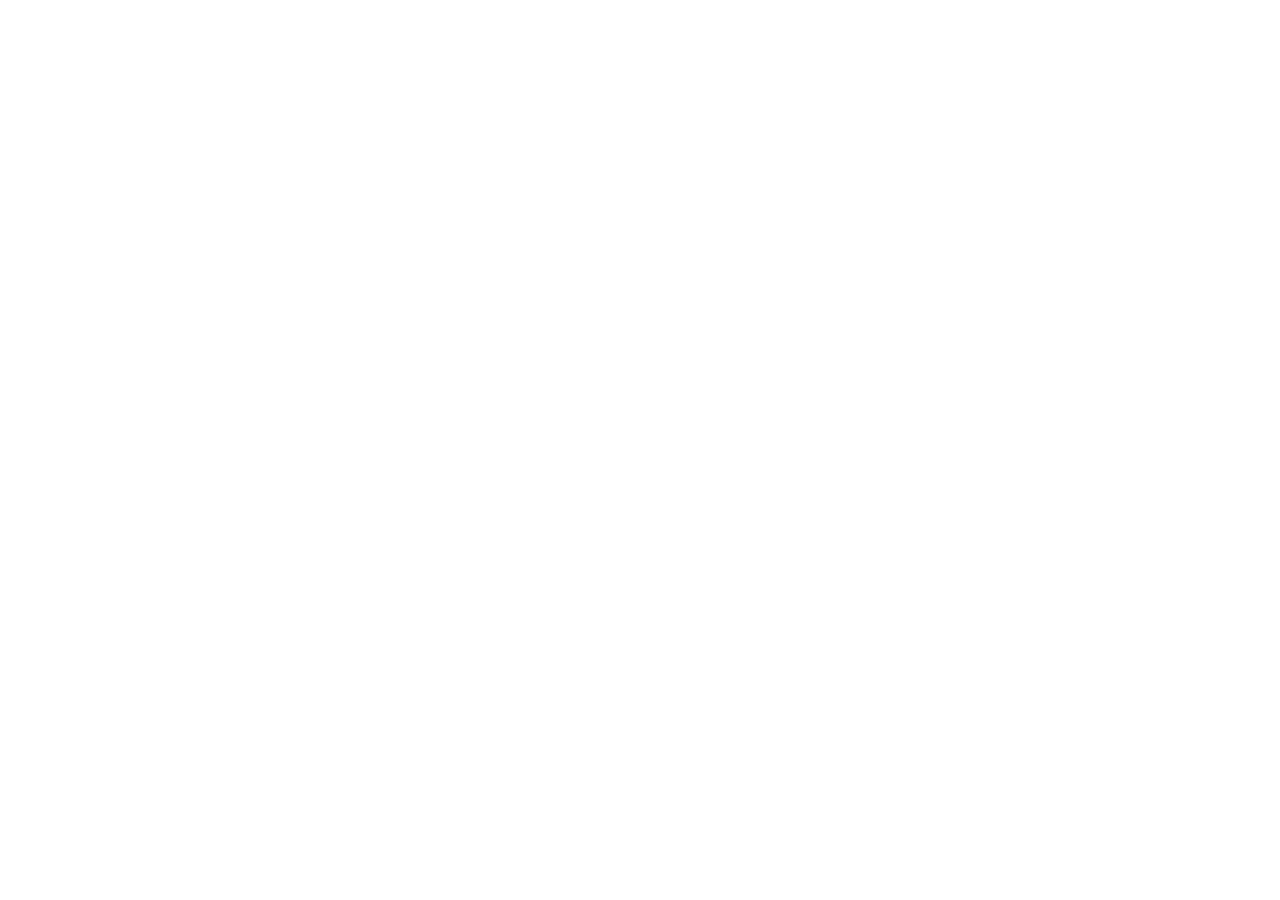
==== contactanos.html @ 2b08ed8d "Agrego archivo contactanos" ====
<!DOCTYPE html>
<html lang="es">

<head>
    <meta charset="UTF-8">
    <meta name="viewport" content="width=device-width, initial-scale=1.0">
    <title>Document</title>
</head>

<body>

</body>

</html>
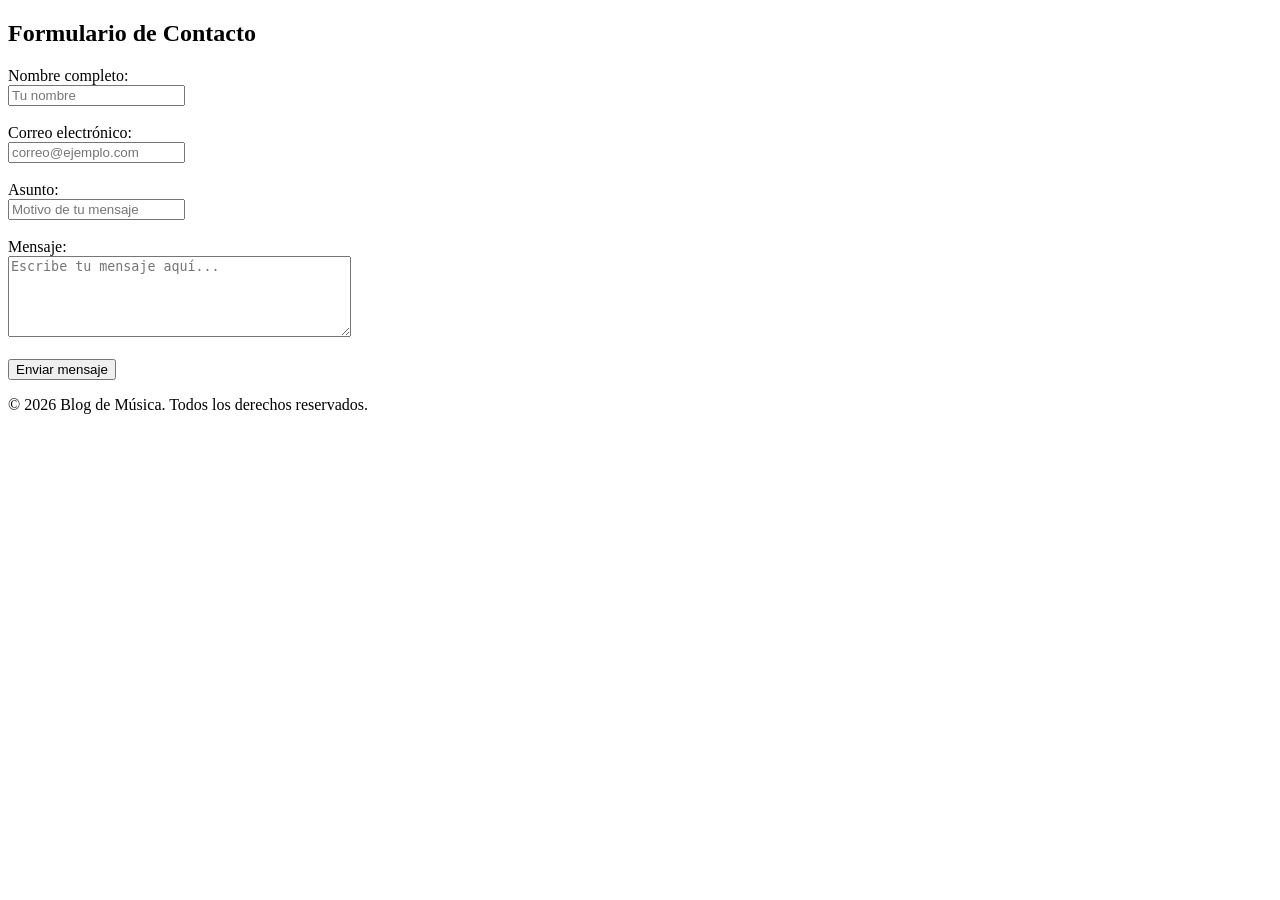
==== commit b9b010ec: "Se crea formulario de contacto" ====
--- a/contactanos.html
+++ b/contactanos.html
@@ -8,7 +8,49 @@
 </head>
 
 <body>
+    <main>
+        <section>
+            <h2>Formulario de Contacto</h2>
 
+            <form action="#" method="POST">
+                <!-- Nombre -->
+                <div>
+                    <label for="nombre">Nombre completo:</label><br>
+                    <input type="text" id="nombre" name="nombre" placeholder="Tu nombre" required>
+                </div>
+                <br>
+
+                <!-- Correo -->
+                <div>
+                    <label for="email">Correo electrónico:</label><br>
+                    <input type="email" id="email" name="email" placeholder="correo@ejemplo.com" required>
+                </div>
+                <br>
+
+                <!-- Asunto -->
+                <div>
+                    <label for="asunto">Asunto:</label><br>
+                    <input type="text" id="asunto" name="asunto" placeholder="Motivo de tu mensaje" required>
+                </div>
+                <br>
+
+                <!-- Mensaje -->
+                <div>
+                    <label for="mensaje">Mensaje:</label><br>
+                    <textarea id="mensaje" name="mensaje" rows="5" cols="40" placeholder="Escribe tu mensaje aquí..."
+                        required></textarea>
+                </div>
+                <br>
+
+                <!-- Botón de enviar -->
+                <button type="submit">Enviar mensaje</button>
+            </form>
+        </section>
+    </main>
+
+    <footer>
+        <p>&copy; 2026 Blog de Música. Todos los derechos reservados.</p>
+    </footer>
 </body>
 
 </html>
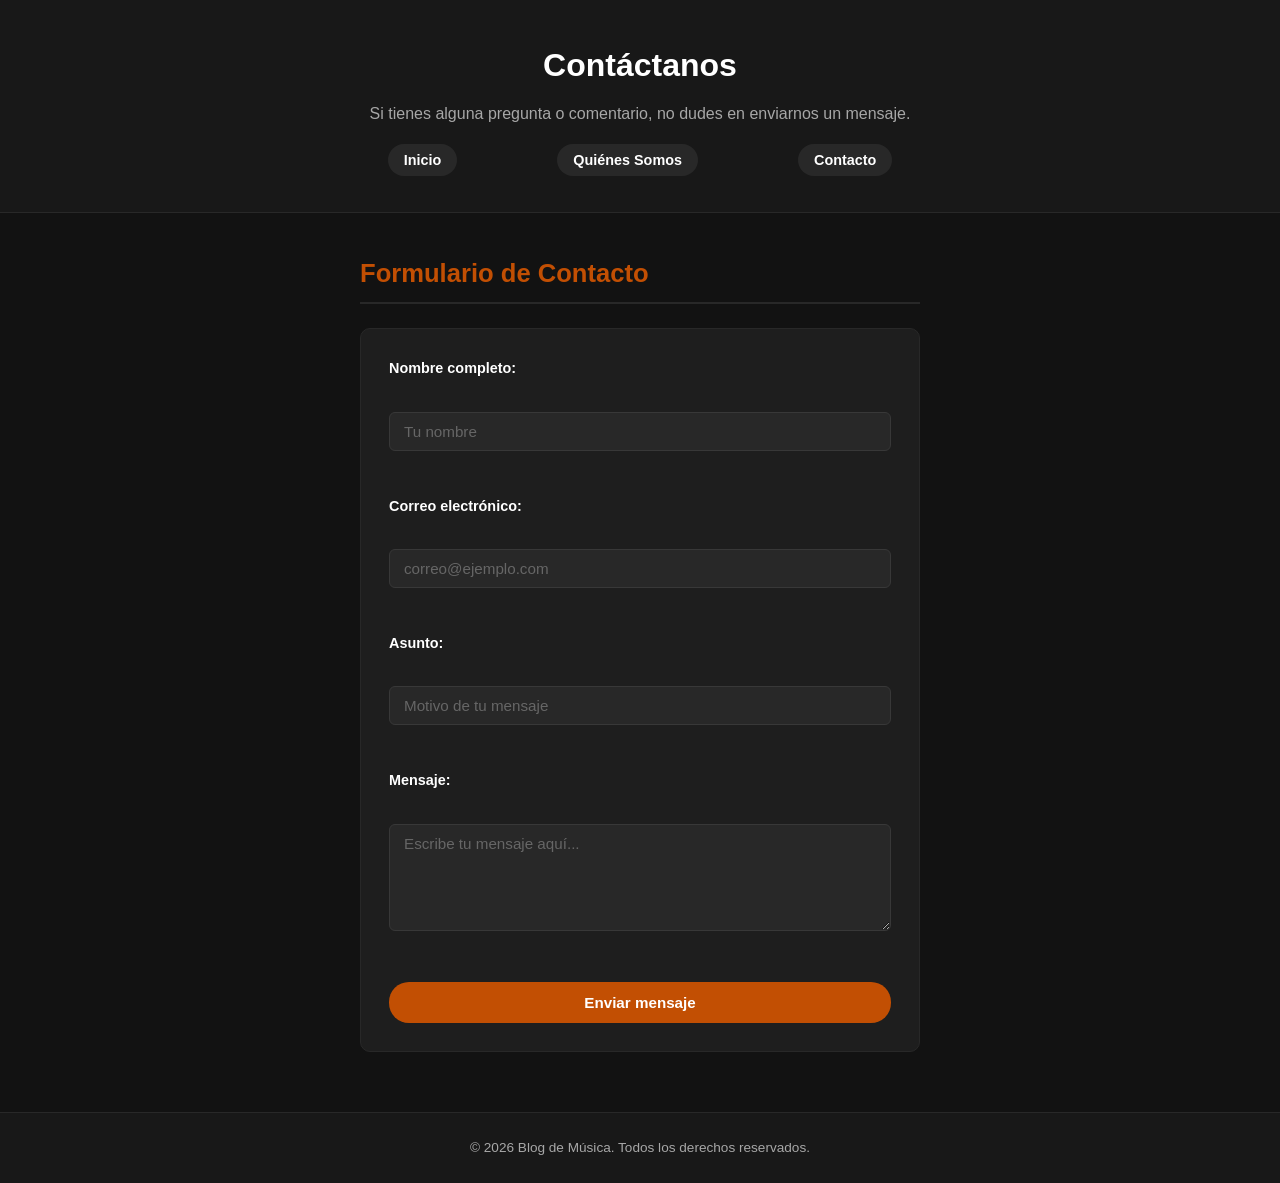
==== commit 7c13d769: "Se agregan estilos" ====
--- a/contactanos.html
+++ b/contactanos.html
@@ -4,37 +4,49 @@
 <head>
     <meta charset="UTF-8">
     <meta name="viewport" content="width=device-width, initial-scale=1.0">
-    <title>Document</title>
+    <title>Contacto</title>
+    <link rel="stylesheet" href="./Styles/contactanos.css">
 </head>
 
 <body>
+    <header>
+        <h1>Contáctanos</h1>
+        <p>Si tienes alguna pregunta o comentario, no dudes en enviarnos un mensaje.</p>
+        <nav class="menu-principal" aria-label="Menú principal">
+            <ul class="lista-menu">
+                <li><a href="index.html">Inicio</a></li>
+                <li><a href="nosotros.html">Quiénes Somos</a></li>
+                <li><a href="contactanos.html">Contacto</a></li>
+            </ul>
+        </nav>
+    </header>
     <main>
         <section>
             <h2>Formulario de Contacto</h2>
 
             <form action="#" method="POST">
-                <!-- Nombre -->
+
                 <div>
                     <label for="nombre">Nombre completo:</label><br>
                     <input type="text" id="nombre" name="nombre" placeholder="Tu nombre" required>
                 </div>
                 <br>
 
-                <!-- Correo -->
+
                 <div>
                     <label for="email">Correo electrónico:</label><br>
                     <input type="email" id="email" name="email" placeholder="correo@ejemplo.com" required>
                 </div>
                 <br>
 
-                <!-- Asunto -->
+
                 <div>
                     <label for="asunto">Asunto:</label><br>
                     <input type="text" id="asunto" name="asunto" placeholder="Motivo de tu mensaje" required>
                 </div>
                 <br>
 
-                <!-- Mensaje -->
+
                 <div>
                     <label for="mensaje">Mensaje:</label><br>
                     <textarea id="mensaje" name="mensaje" rows="5" cols="40" placeholder="Escribe tu mensaje aquí..."
@@ -42,7 +54,7 @@
                 </div>
                 <br>
 
-                <!-- Botón de enviar -->
+
                 <button type="submit">Enviar mensaje</button>
             </form>
         </section>
--- a/Styles/contactanos.css
+++ b/Styles/contactanos.css
@@ -0,0 +1,155 @@
+:root {
+    --bg-oscuro: #121212;
+    --bg-tarjeta: #1e1e1e;
+    --texto-principal: #ffffff;
+    --texto-secundario: #a7a7a7;
+    --color-acento: #c24f03; 
+}
+
+* {
+    margin: 0;
+    padding: 0;
+    box-sizing: border-box;
+}
+
+
+header {
+    text-align: center;
+    padding: 40px 20px;
+    background-color: #181818;
+    border-bottom: 1px solid #282828;
+}
+
+header h1 {
+    font-size: 2rem;
+    margin-bottom: 10px;
+}
+
+header p {
+    color: var(--texto-secundario);
+    margin-bottom: 20px;
+}
+
+
+nav ul {
+    list-style: none;
+    display: flex;
+    justify-content: center;
+    gap: 100px;
+}
+
+nav a {
+    color: var(--texto-principal);
+    text-decoration: none;
+    background-color: #282828;
+    padding: 8px 16px;
+    border-radius: 20px;
+    font-size: 0.9rem;
+    font-weight: bold;
+}
+
+nav a:hover {
+    background-color: var(--color-acento);
+    color: #000000;
+}
+
+body {
+    font-family: Arial, Helvetica, sans-serif;
+    background-color: var(--bg-oscuro);
+    color: var(--texto-principal);
+    line-height: 1.6;
+}
+
+main {
+    max-width: 600px;
+    margin: 40px auto;
+    padding: 0 20px;
+}
+
+section h2 {
+    font-size: 1.6rem;
+    color: var(--color-acento);
+    margin-bottom: 24px;
+    border-bottom: 2px solid #282828;
+    padding-bottom: 8px;
+}
+
+form {
+    background-color: var(--bg-tarjeta);
+    padding: 28px;
+    border-radius: 10px;
+    border: 1px solid #282828;
+}
+
+form div {
+    margin-bottom: 18px;
+}
+
+label {
+    display: block;
+    font-weight: bold;
+    font-size: 0.9rem;
+    margin-bottom: 6px;
+    color: var(--texto-principal);
+}
+
+input[type="text"],
+input[type="email"],
+textarea {
+    width: 100%;
+    padding: 10px 14px;
+    background-color: #282828;
+    border: 1px solid #383838;
+    border-radius: 6px;
+    color: var(--texto-principal);
+    font-family: inherit;
+    font-size: 0.95rem;
+    transition: border-color 0.2s ease;
+}
+
+input[type="text"]:focus,
+input[type="email"]:focus,
+textarea:focus {
+    outline: none;
+    border-color: var(--color-acento);
+}
+
+input::placeholder,
+textarea::placeholder {
+    color: #666666;
+}
+
+textarea {
+    resize: vertical;
+    min-height: 100px;
+}
+
+button[type="submit"] {
+    width: 100%;
+    background-color: var(--color-acento);
+    color: #ffffff;
+    border: none;
+    padding: 12px;
+    border-radius: 20px;
+    font-weight: bold;
+    font-size: 0.95rem;
+    cursor: pointer;
+    transition: background-color 0.2s ease;
+}
+
+button[type="submit"]:hover {
+    background-color: #d85904;
+}
+
+footer {
+    text-align: center;
+    padding: 24px 20px;
+    background-color: #181818;
+    border-top: 1px solid #282828;
+    margin-top: 60px;
+}
+
+footer p {
+    color: var(--texto-secundario);
+    font-size: 0.85rem;
+}
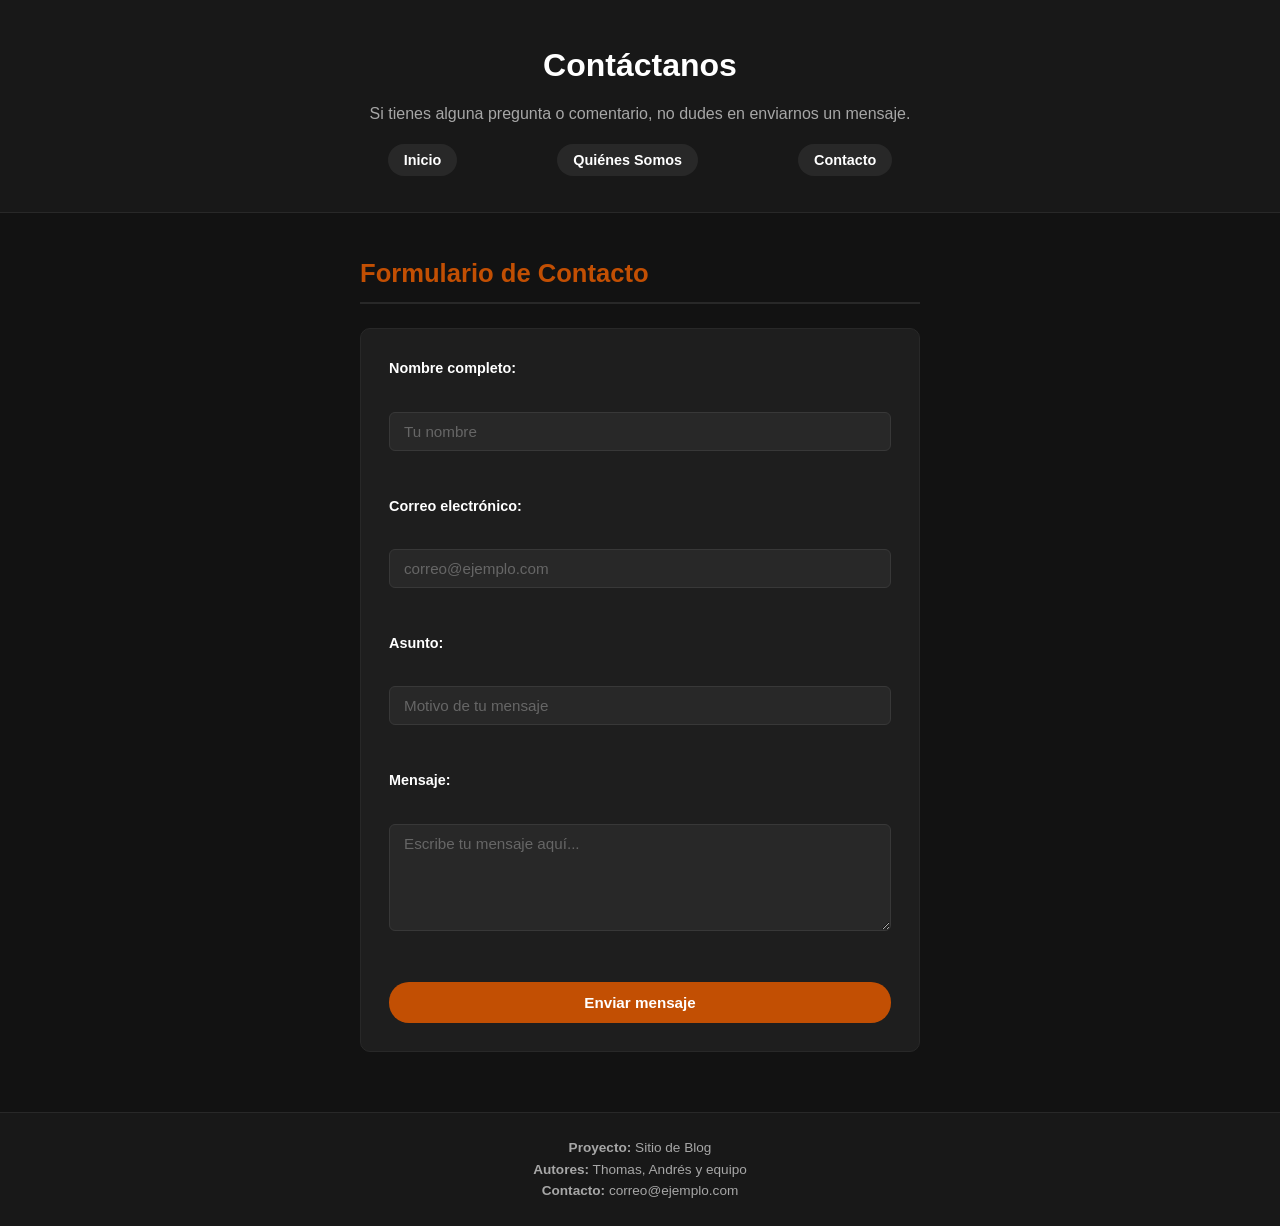
==== commit 647dba17: "Se agega footer" ====
--- a/contactanos.html
+++ b/contactanos.html
@@ -59,9 +59,10 @@
             </form>
         </section>
     </main>
-
     <footer>
-        <p>&copy; 2026 Blog de Música. Todos los derechos reservados.</p>
+        <p><strong>Proyecto:</strong> Sitio de Blog</p>
+        <p><strong>Autores:</strong> Thomas, Andrés y equipo</p>
+        <p><strong>Contacto:</strong> correo@ejemplo.com</p>
     </footer>
 </body>
 
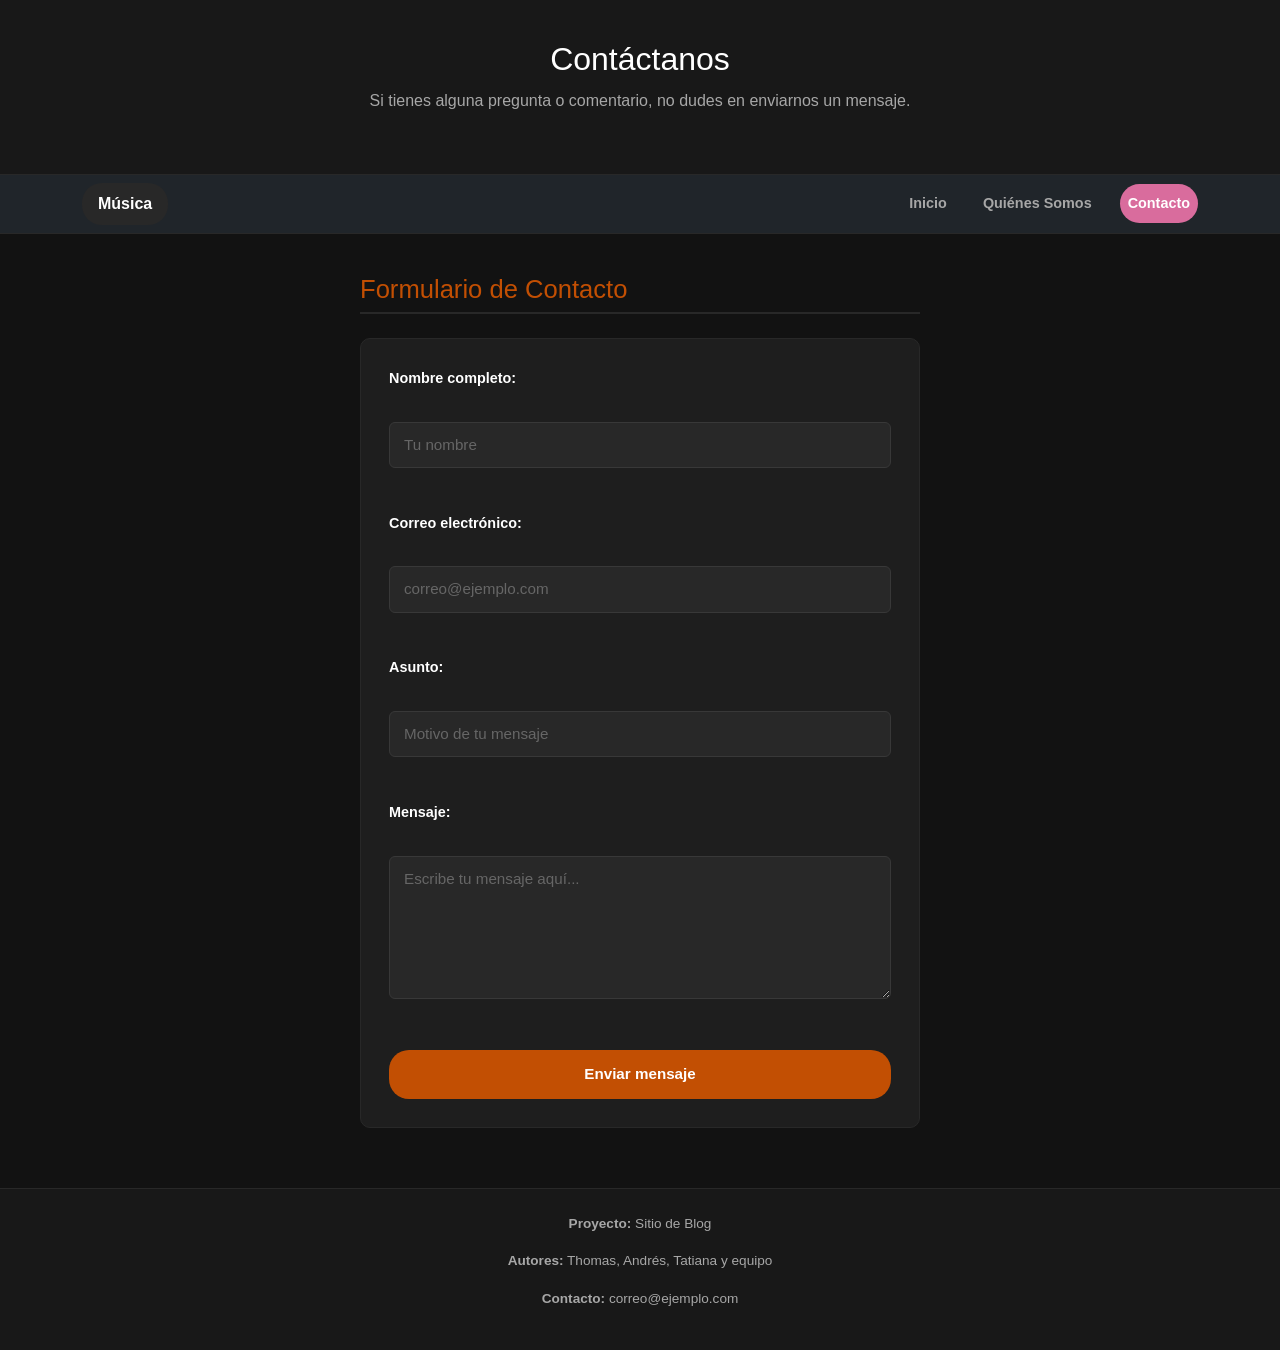
==== commit d708b6ef: "Agrega navegacion responsiva en inicio y contacto" ====
--- a/contactanos.html
+++ b/contactanos.html
@@ -5,6 +5,8 @@
     <meta charset="UTF-8">
     <meta name="viewport" content="width=device-width, initial-scale=1.0">
     <title>Contacto</title>
+
+    <link href="https://cdn.jsdelivr.net/npm/bootstrap@5.3.3/dist/css/bootstrap.min.css" rel="stylesheet">
     <link rel="stylesheet" href="./Styles/contactanos.css">
 </head>
 
@@ -12,26 +14,46 @@
     <header>
         <h1>Contáctanos</h1>
         <p>Si tienes alguna pregunta o comentario, no dudes en enviarnos un mensaje.</p>
-        <nav class="menu-principal" aria-label="Menú principal">
-            <ul class="lista-menu">
-                <li><a href="index.html">Inicio</a></li>
-                <li><a href="nosotros.html">Quiénes Somos</a></li>
-                <li><a href="contactanos.html">Contacto</a></li>
-            </ul>
-        </nav>
     </header>
+
+    <nav class="navbar navbar-expand-lg bg-dark sticky-top" data-bs-theme="dark" aria-label="Menú principal">
+        <div class="container">
+            <a class="navbar-brand fw-bold" href="index.html">Música</a>
+
+            <button class="navbar-toggler" type="button" data-bs-toggle="collapse"
+                data-bs-target="#menuPrincipal" aria-controls="menuPrincipal"
+                aria-expanded="false" aria-label="Abrir menú de navegación">
+                <span class="navbar-toggler-icon"></span>
+            </button>
+
+            <div class="collapse navbar-collapse" id="menuPrincipal">
+                <ul class="navbar-nav ms-auto">
+                    <li class="nav-item">
+                        <a class="nav-link" href="index.html">Inicio</a>
+                    </li>
+
+                    <li class="nav-item">
+                        <a class="nav-link" href="nosotros.html">Quiénes Somos</a>
+                    </li>
+
+                    <li class="nav-item">
+                        <a class="nav-link active" aria-current="page" href="contactanos.html">Contacto</a>
+                    </li>
+                </ul>
+            </div>
+        </div>
+    </nav>
+
     <main>
         <section>
             <h2>Formulario de Contacto</h2>
 
             <form action="#" method="POST">
-
                 <div>
                     <label for="nombre">Nombre completo:</label><br>
                     <input type="text" id="nombre" name="nombre" placeholder="Tu nombre" required>
                 </div>
                 <br>
-
 
                 <div>
                     <label for="email">Correo electrónico:</label><br>
@@ -39,31 +61,31 @@
                 </div>
                 <br>
 
-
                 <div>
                     <label for="asunto">Asunto:</label><br>
                     <input type="text" id="asunto" name="asunto" placeholder="Motivo de tu mensaje" required>
                 </div>
                 <br>
 
-
                 <div>
                     <label for="mensaje">Mensaje:</label><br>
-                    <textarea id="mensaje" name="mensaje" rows="5" cols="40" placeholder="Escribe tu mensaje aquí..."
-                        required></textarea>
+                    <textarea id="mensaje" name="mensaje" rows="5" cols="40"
+                        placeholder="Escribe tu mensaje aquí..." required></textarea>
                 </div>
                 <br>
-
 
                 <button type="submit">Enviar mensaje</button>
             </form>
         </section>
     </main>
+
     <footer>
         <p><strong>Proyecto:</strong> Sitio de Blog</p>
-        <p><strong>Autores:</strong> Thomas, Andrés y equipo</p>
+        <p><strong>Autores:</strong> Thomas, Andrés, Tatiana y equipo</p>
         <p><strong>Contacto:</strong> correo@ejemplo.com</p>
     </footer>
+
+    <script src="https://cdn.jsdelivr.net/npm/bootstrap@5.3.3/dist/js/bootstrap.bundle.min.js"></script>
 </body>
 
 </html>
--- a/Styles/contactanos.css
+++ b/Styles/contactanos.css
@@ -3,7 +3,8 @@
     --bg-tarjeta: #1e1e1e;
     --texto-principal: #ffffff;
     --texto-secundario: #a7a7a7;
-    --color-acento: #c24f03; 
+    --color-acento: #c24f03;
+    --color-navegacion: #d96c9d;
 }
 
 * {
@@ -12,6 +13,12 @@
     box-sizing: border-box;
 }
 
+body {
+    font-family: Arial, Helvetica, sans-serif;
+    background-color: var(--bg-oscuro);
+    color: var(--texto-principal);
+    line-height: 1.6;
+}
 
 header {
     text-align: center;
@@ -31,33 +38,58 @@
 }
 
 
-nav ul {
-    list-style: none;
-    display: flex;
-    justify-content: center;
-    gap: 100px;
+.navbar {
+    background-color: #20252a !important;
+    border-bottom: 1px solid #282828;
 }
 
-nav a {
+.navbar .navbar-brand {
     color: var(--texto-principal);
-    text-decoration: none;
     background-color: #282828;
+    padding: 8px 16px;
+    border-radius: 20px;
+    font-size: 1rem;
+    font-weight: bold;
+    transition: background-color 0.2s ease, color 0.2s ease;
+}
+
+.navbar .navbar-brand:hover,
+.navbar .navbar-brand:focus {
+    color: var(--texto-principal);
+    background-color: var(--color-navegacion);
+}
+
+.navbar .navbar-nav {
+    gap: 20px;
+}
+
+.navbar .nav-link {
+    color: var(--texto-secundario);
     padding: 8px 16px;
     border-radius: 20px;
     font-size: 0.9rem;
     font-weight: bold;
+    text-align: center;
+    transition: background-color 0.3s ease, color 0.3s ease;
 }
 
-nav a:hover {
-    background-color: var(--color-acento);
-    color: #000000;
+.navbar .nav-link:hover,
+.navbar .nav-link:focus {
+    color: var(--texto-principal);
+    background-color: var(--color-navegacion);
 }
 
-body {
-    font-family: Arial, Helvetica, sans-serif;
-    background-color: var(--bg-oscuro);
+.navbar .nav-link.active {
     color: var(--texto-principal);
-    line-height: 1.6;
+    background-color: var(--color-navegacion);
+}
+
+.navbar-toggler {
+    border-color: var(--texto-secundario);
+}
+
+.navbar-toggler:focus {
+    box-shadow: 0 0 0 3px rgba(217, 108, 157, 0.35);
 }
 
 main {
@@ -152,4 +184,15 @@
 footer p {
     color: var(--texto-secundario);
     font-size: 0.85rem;
+}
+
+@media (max-width: 991.98px) {
+    .navbar .navbar-nav {
+        gap: 8px;
+        padding-top: 12px;
+    }
+
+    .navbar .nav-link {
+        width: 100%;
+    }
 }
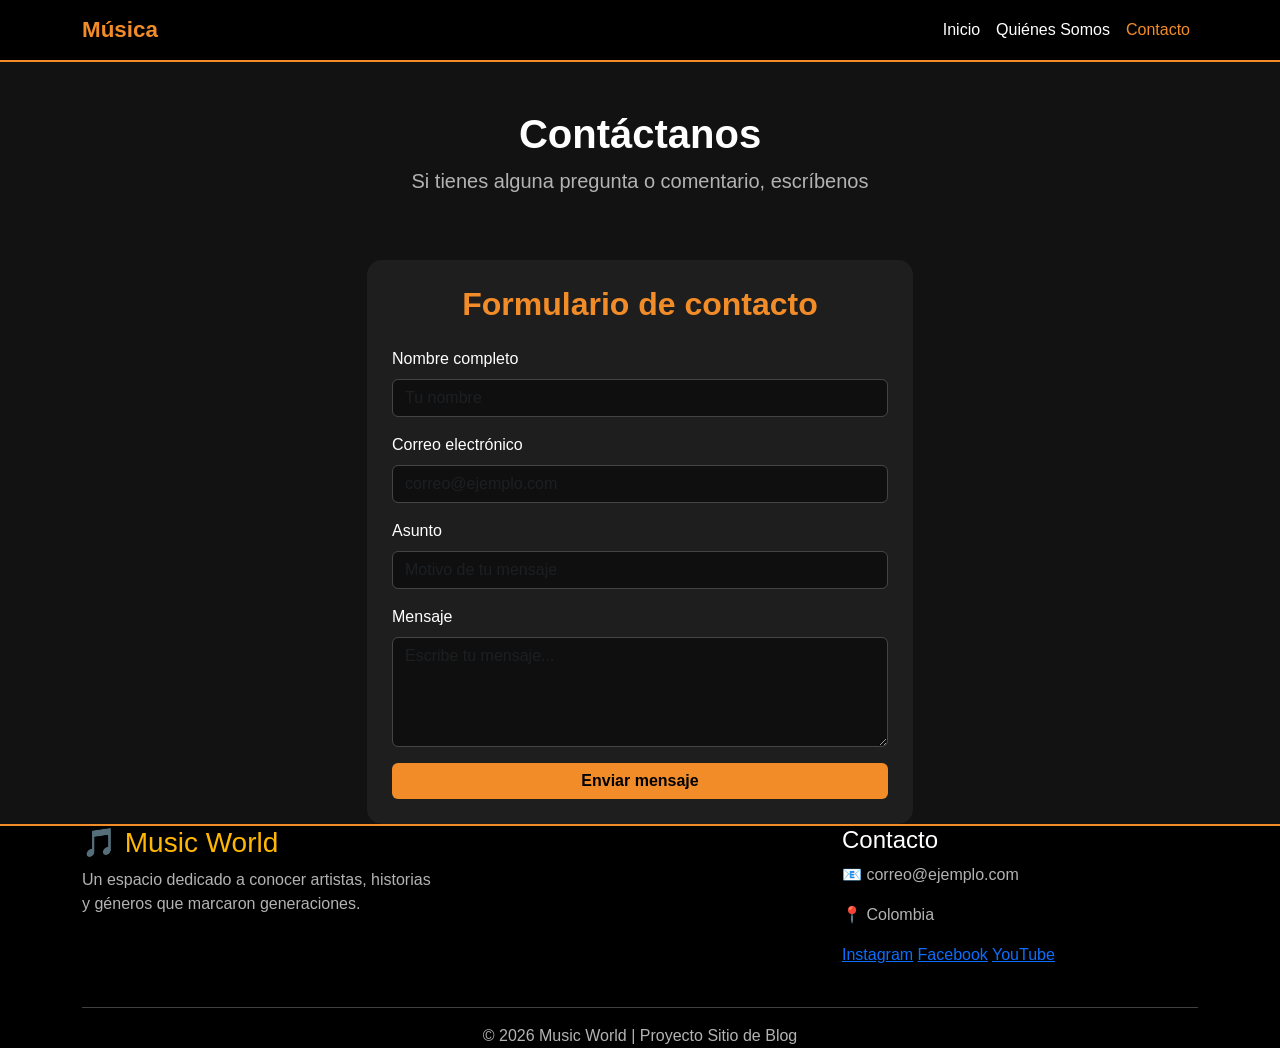
==== commit cb77e008: "se hacen cambios para refactorización" ====
--- a/contactanos.html
+++ b/contactanos.html
@@ -6,86 +6,151 @@
     <meta name="viewport" content="width=device-width, initial-scale=1.0">
     <title>Contacto</title>
 
-    <link href="https://cdn.jsdelivr.net/npm/bootstrap@5.3.3/dist/css/bootstrap.min.css" rel="stylesheet">
-    <link rel="stylesheet" href="./Styles/contactanos.css">
+    <!-- Bootstrap -->
+    <link href="https://cdn.jsdelivr.net/npm/bootstrap@5.3.8/dist/css/bootstrap.min.css" rel="stylesheet">
+
+    <!-- CSS propio -->
+    <link rel="stylesheet" href="styles.css">
 </head>
 
 <body>
-    <header>
-        <h1>Contáctanos</h1>
-        <p>Si tienes alguna pregunta o comentario, no dudes en enviarnos un mensaje.</p>
-    </header>
 
-    <nav class="navbar navbar-expand-lg bg-dark sticky-top" data-bs-theme="dark" aria-label="Menú principal">
-        <div class="container">
-            <a class="navbar-brand fw-bold" href="index.html">Música</a>
+<!-- NAVBAR -->
+<nav class="navbar navbar-expand-lg navbar-dark bg-black">
+    <div class="container">
+        <a class="navbar-brand" href="#">Música</a>
 
-            <button class="navbar-toggler" type="button" data-bs-toggle="collapse"
-                data-bs-target="#menuPrincipal" aria-controls="menuPrincipal"
-                aria-expanded="false" aria-label="Abrir menú de navegación">
-                <span class="navbar-toggler-icon"></span>
-            </button>
+        <div class="collapse navbar-collapse">
+            <ul class="navbar-nav ms-auto">
+                <li><a class="nav-link" href="index.html">Inicio</a></li>
+                <li><a class="nav-link" href="nosotros.html">Quiénes Somos</a></li>
+                <li><a class="nav-link active" href="contactanos.html">Contacto</a></li>
+            </ul>
+        </div>
+    </div>
+</nav>
 
-            <div class="collapse navbar-collapse" id="menuPrincipal">
-                <ul class="navbar-nav ms-auto">
-                    <li class="nav-item">
-                        <a class="nav-link" href="index.html">Inicio</a>
-                    </li>
+<!-- HEADER -->
+<header class="text-center py-5">
+    <h1>Contáctanos</h1>
+    <p class="lead">Si tienes alguna pregunta o comentario, escríbenos</p>
+</header>
 
-                    <li class="nav-item">
-                        <a class="nav-link" href="nosotros.html">Quiénes Somos</a>
-                    </li>
+<!-- MAIN -->
+<main class="container">
+    <div class="row justify-content-center">
+        <div class="col-md-6">
 
-                    <li class="nav-item">
-                        <a class="nav-link active" aria-current="page" href="contactanos.html">Contacto</a>
-                    </li>
-                </ul>
+            <div class="card p-4">
+
+                <h2 class="text-center mb-4">Formulario de contacto</h2>
+
+                <form>
+
+                    <div class="mb-3">
+                        <label class="form-label">Nombre completo</label>
+                        <input type="text" class="form-control" placeholder="Tu nombre" required>
+                    </div>
+
+                    <div class="mb-3">
+                        <label class="form-label">Correo electrónico</label>
+                        <input type="email" class="form-control" placeholder="correo@ejemplo.com" required>
+                    </div>
+
+                    <div class="mb-3">
+                        <label class="form-label">Asunto</label>
+                        <input type="text" class="form-control" placeholder="Motivo de tu mensaje" required>
+                    </div>
+
+                    <div class="mb-3">
+                        <label class="form-label">Mensaje</label>
+                        <textarea class="form-control" rows="4" placeholder="Escribe tu mensaje..." required></textarea>
+                    </div>
+
+                    <button type="submit" class="btn btn-dark w-100">
+                        Enviar mensaje
+                    </button>
+
+                </form>
+
             </div>
+
         </div>
-    </nav>
+    </div>
+</main>
 
-    <main>
-        <section>
-            <h2>Formulario de Contacto</h2>
+<!-- FOOTER -->
+<footer class="footer">
+    <div class="container">
+        <div class="row">
 
-            <form action="#" method="POST">
-                <div>
-                    <label for="nombre">Nombre completo:</label><br>
-                    <input type="text" id="nombre" name="nombre" placeholder="Tu nombre" required>
+            <!-- Información -->
+            <div class="col-md-4 mb-4">
+
+                <h3 class="footer-title">
+                    🎵 Music World
+                </h3>
+
+                <p>
+                    Un espacio dedicado a conocer artistas,
+                    historias y géneros que marcaron generaciones.
+                </p>
+
+            </div>
+
+
+            <!-- Navegación -->
+            <div class="col-md-4 mb-4"></div>
+
+                                
+
+
+            <!-- Contacto -->
+            <div class="col-md-4 mb-4">
+
+                <h4>
+                    Contacto
+                </h4>
+
+                <p>
+                    📧 correo@ejemplo.com
+                </p>
+
+                <p>
+                    📍 Colombia
+                </p>
+
+
+                <div class="social">
+
+                    <a href="#">Instagram</a>
+                    <a href="#">Facebook</a>
+                    <a href="#">YouTube</a>
+
                 </div>
-                <br>
 
-                <div>
-                    <label for="email">Correo electrónico:</label><br>
-                    <input type="email" id="email" name="email" placeholder="correo@ejemplo.com" required>
-                </div>
-                <br>
+            </div>
 
-                <div>
-                    <label for="asunto">Asunto:</label><br>
-                    <input type="text" id="asunto" name="asunto" placeholder="Motivo de tu mensaje" required>
-                </div>
-                <br>
+        </div>
 
-                <div>
-                    <label for="mensaje">Mensaje:</label><br>
-                    <textarea id="mensaje" name="mensaje" rows="5" cols="40"
-                        placeholder="Escribe tu mensaje aquí..." required></textarea>
-                </div>
-                <br>
 
-                <button type="submit">Enviar mensaje</button>
-            </form>
-        </section>
-    </main>
+        <hr>
 
-    <footer>
-        <p><strong>Proyecto:</strong> Sitio de Blog</p>
-        <p><strong>Autores:</strong> Thomas, Andrés, Tatiana y equipo</p>
-        <p><strong>Contacto:</strong> correo@ejemplo.com</p>
-    </footer>
 
-    <script src="https://cdn.jsdelivr.net/npm/bootstrap@5.3.3/dist/js/bootstrap.bundle.min.js"></script>
+        <div class="text-center">
+
+            <p class="mb-0">
+                © 2026 Music World | Proyecto Sitio de Blog
+            </p>
+
+        </div>
+
+
+    </div>
+
+</footer>
+
+<script src="https://cdn.jsdelivr.net/npm/bootstrap@5.3.8/dist/js/bootstrap.bundle.min.js"></script>
+
 </body>
-
 </html>
--- a/styles.css
+++ b/styles.css
@@ -0,0 +1,219 @@
+/* =========================
+   VARIABLES DE COLOR
+========================= */
+
+:root {
+    --bg-oscuro: #121212;
+    --bg-tarjeta: #1E1E1E;
+    --texto-principal: #FFFFFF;
+    --texto-secundario: #B3B3B3;
+    --color-acento: #F28C28;
+    --color-dorado: #FFB703;
+}
+
+
+/* =========================
+   GENERAL
+========================= */
+
+* {
+    margin: 0;
+    padding: 0;
+    box-sizing: border-box;
+}
+
+
+body {
+    background-color: var(--bg-oscuro);
+    color: var(--texto-principal);
+    font-family: Arial, sans-serif;
+}
+
+
+/* =========================
+   NAVBAR
+========================= */
+
+.navbar {
+    background-color: #000 !important;
+    border-bottom: 2px solid var(--color-acento);
+}
+
+
+.navbar-brand {
+    color: var(--color-acento) !important;
+    font-weight: bold;
+    font-size: 1.4rem;
+}
+
+
+.nav-link {
+    color: var(--texto-principal) !important;
+    transition: 0.3s;
+}
+
+
+.nav-link:hover,
+.nav-link.active {
+    color: var(--color-acento) !important;
+}
+
+
+/* =========================
+   HEADER
+========================= */
+
+header {
+    text-align: center;
+    padding: 60px 20px;
+}
+
+
+header h1 {
+    font-size: 2.5rem;
+    font-weight: bold;
+    color: var(--texto-principal);
+}
+
+
+header p {
+    color: var(--texto-secundario);
+}
+
+
+/* =========================
+   TITULOS
+========================= */
+
+h2 {
+    color: var(--color-acento);
+    font-weight: bold;
+}
+
+
+h3 {
+    color: var(--color-dorado);
+}
+
+
+/* =========================
+   CARDS INDEX
+========================= */
+
+.card {
+    background-color: var(--bg-tarjeta);
+    color: var(--texto-principal);
+    border: 1px solid transparent;
+    border-radius: 15px;
+    overflow: hidden;
+    transition: 0.3s;
+}
+
+
+.card:hover {
+    transform: translateY(-8px);
+    border-color: var(--color-acento);
+    box-shadow: 0 10px 25px rgba(242, 140, 40, 0.25);
+}
+
+
+.card img {
+    height: 280px;
+    object-fit: cover;
+}
+
+
+.card p,
+.card li {
+    color: var(--texto-secundario);
+}
+
+
+/* =========================
+   CARRUSEL NOSOTROS
+========================= */
+
+.carousel img {
+    height: 400px;
+    object-fit: cover;
+}
+
+
+/* =========================
+   FORMULARIO CONTACTO
+========================= */
+
+.card form {
+    background-color: transparent;
+}
+
+
+.form-label {
+    color: var(--texto-principal);
+}
+
+
+.form-control {
+    background-color: #0f0f0f;
+    border: 1px solid #444;
+    color: white;
+}
+
+
+.form-control:focus {
+    background-color: #0f0f0f;
+    color: white;
+    border-color: var(--color-acento);
+    box-shadow: 0 0 8px rgba(242,140,40,0.4);
+}
+
+
+/* =========================
+   BOTONES
+========================= */
+
+.btn-dark {
+    background-color: var(--color-acento);
+    border: none;
+    color: #000;
+    font-weight: bold;
+}
+
+
+.btn-dark:hover {
+    background-color: var(--color-dorado);
+    color: #000;
+}
+
+
+/* =========================
+   FOOTER
+========================= */
+
+footer {
+    background-color: #000;
+    border-top: 2px solid var(--color-acento);
+}
+
+
+footer p {
+    color: var(--texto-secundario);
+}
+
+
+/* =========================
+    RESPONSIVE
+========================= */
+
+@media(max-width:768px){
+
+    header h1 {
+        font-size: 2rem;
+    }
+
+
+    .card img {
+        height: 220px;
+    }
+
+}
